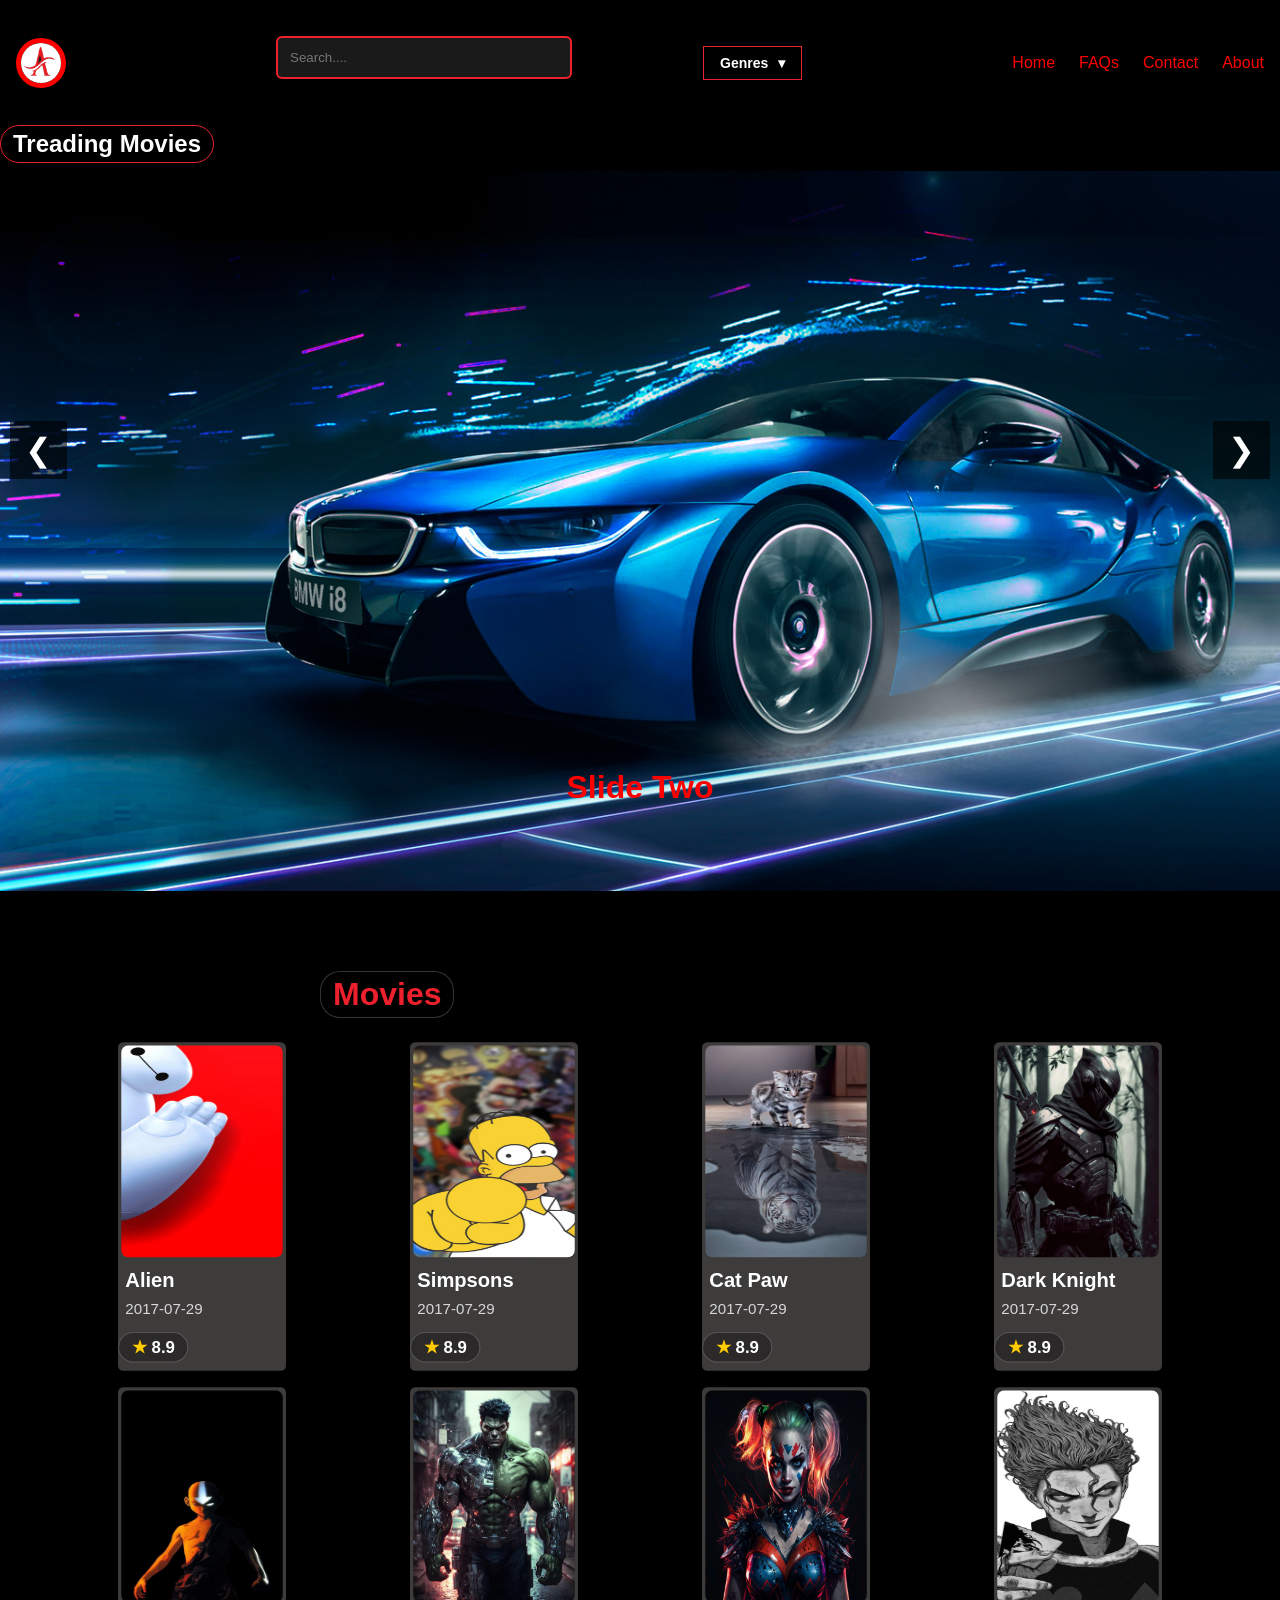
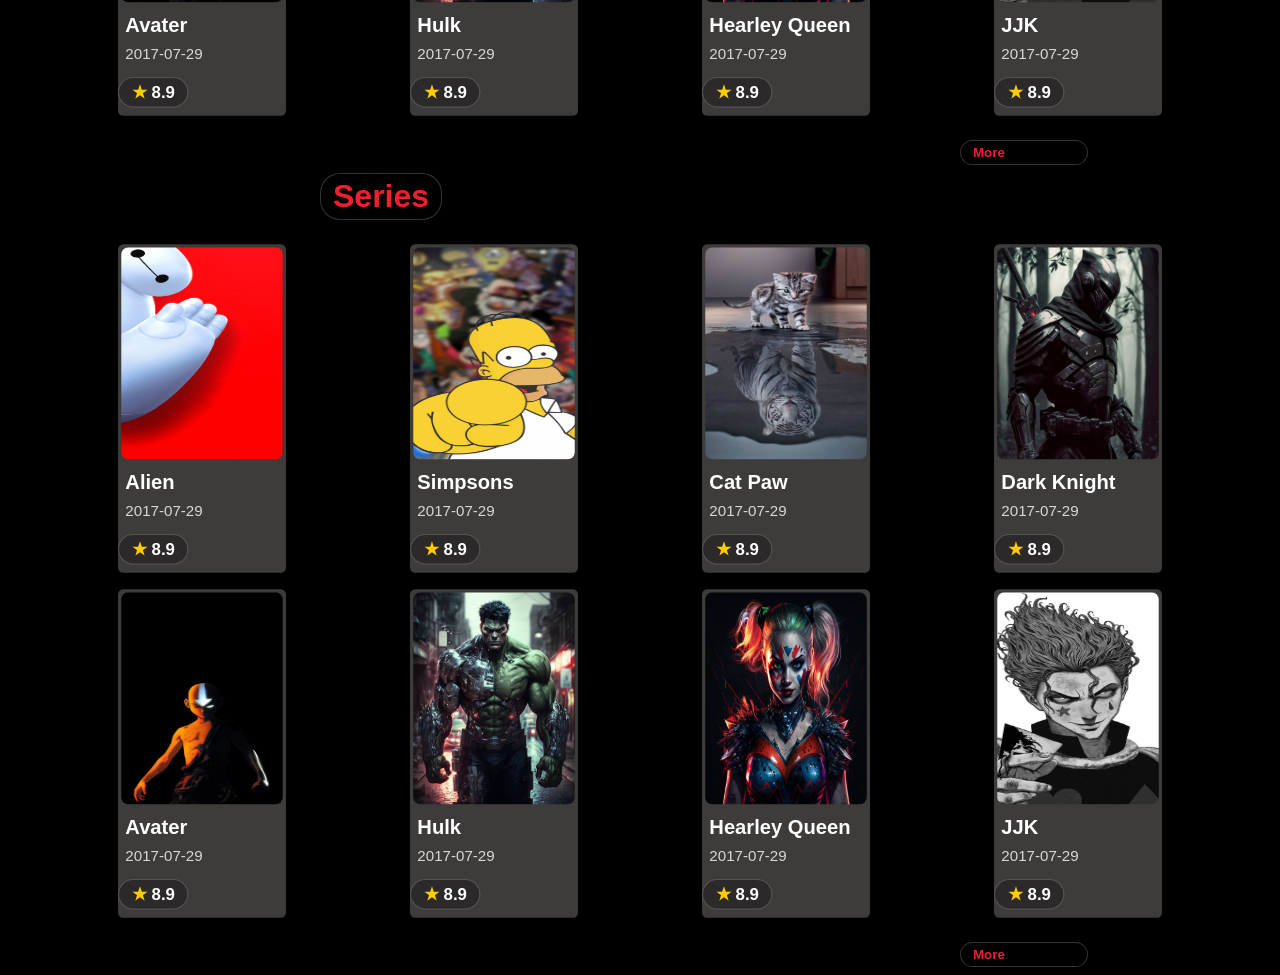
==== Movie Project/index.html @ 7c834215 "Add files via upload" ====
<!doctype html>
<html lang="en">
  <head>
    <meta charset="UTF-8" />
    <meta name="viewport" content="width=device-width, initial-scale=1.0" />
    <title>Document</title>
    <link rel="stylesheet" href="index.css" />
  </head>
  <body>
    <nav>
      <div class="logo">
        <img src="img/Logo.png" alt="logo" />
      </div>

      <div class="search-container">
        <input
          type="text"
          id="searchInput"
          placeholder="Search...."
          onkeyup="searchFunction()"
          autocomplete="on"
        />
      </div>
      <div class="category">
        <button class="drop-btn" id="categoryBtn">
          Genres <span class="arrow">&#9662</span>
        </button>
        
        <div class="drop-content" id="categoryMenu">
          <div class="drop-grid">
         <a href="#">Action</a>
         <a href="#">Anime</a>
         <a href="#">Comedies</a>
         <a href="#">Documentaries</a>
         <a href="#">Dramas</a>
         <a href="#">Horro</a>
         <a href="#">Sci-Fi</a>
         <a href="#">Thriller</a>
          </div>
        </div>
      </div>

      <div class="bars">
        <div class="bar"></div>
        <div class="bar"></div>
        <div class="bar"></div>
      </div>

      <ul class="navlist">
        <li><a href="#">Home</a></li>
        <li><a href="#">FAQs</a></li>
        <li><a href="#">Contact</a></li>
        <li><a href="#">About</a></li>
      </ul>
    </nav>

    <h2>Treading Movies</h2>
    <div class="slider-cont">
      <div class="slide slide-1">
        <img src="img/Img(1).jpg" alt="" />
        <h1>Slide One</h1>
      </div>

      <div class="slide slide-2">
        <!-- <img src="img/Img(2).jpg" alt="" /> -->
        <h1>Slide Two</h1>
      </div>

      <div class="slide slide-3">
        <!-- <img src="img/Img(3).jpg" alt="" /> -->
        <h1>Slide Three</h1>
      </div>

      <div class="slide slide-4">
        <!-- <img src="img/Img(4).jpg" alt="" /> -->
        <h1>Slide Four</h1>
      </div>
    </div>

    <button id="prev" class="nav-btn left">❮</button>
    <button id="next" class="nav-btn right">❯</button>


    <section class="movie-card">
      <p class="movie-type">Movies</p>
      <section class="movie-card-1">
        <div class="card-box">
          <img src="img/card (1).png" />
          <h3>Alien</h3>
           <p class="release-date">2017-07-29</p>
          <div class="release-badge">
            <span class="star">&#9733</span>
            <span class="score">8.9</span>
          </div>
        </div>

        <div class="card-box">
          <img src="img/card (2).jpg" />
          <h3>Simpsons</h3>
           <p class="release-date">2017-07-29</p>
          <div class="release-badge">
            <span class="star">&#9733</span>
            <span class="score">8.9</span>
          </div>
        </div>

        <div class="card-box">
          <img src="img/card (3).jpg" />
          <h3>Cat Paw</h3>
          <p class="release-date">2017-07-29</p>
          <div class="release-badge">
            <span class="star">&#9733</span>
            <span class="score">8.9</span>
          </div>
        </div>

        <div class="card-box">
          <img src="img/card (4).jpg" />
          <h3>Dark Knight</h3>
           <p class="release-date">2017-07-29</p>
          <div class="release-badge">
            <span class="star">&#9733</span>
            <span class="score">8.9</span>
          </div>
        </div>

      </section>
      
      <section class="movie-card-2">
        <div class="card-box">
          <img src="img/card (5).jpg" />
          <h3>Avater</h3>
           <p class="release-date">2017-07-29</p>
          <div class="release-badge">
            <span class="star">&#9733</span>
            <span class="score">8.9</span>
          </div>
        </div>
        

        <div class="card-box">
          <img src="img/card (6).jpg" />
          <h3>Hulk</h3>
           <p class="release-date">2017-07-29</p>
          <div class="release-badge">
            <span class="star">&#9733</span>
            <span class="score">8.9</span>
          </div>
        </div>

        <div class="card-box">
          <img src="img/card (7).jpg" />
          <h3>Hearley Queen</h3>
           <p class="release-date">2017-07-29</p>
          <div class="release-badge">
            <span class="star">&#9733</span>
            <span class="score">8.9</span>
          </div>
        </div>

        <div class="card-box">
          <img src="img/card (8).jpg" />
          <h3>JJK</h3>
           <p class="release-date">2017-07-29</p>
          <div class="release-badge">
            <span class="star">&#9733</span>
            <span class="score">8.9</span>
          </div>
        </div>
      </section>
      <button>More</button>
    </section>

    
    <section class="movie-card">
       <p class="movie-type">Series</p>
      <section class="movie-card-1">
        <div class="card-box">
          <img src="img/card (1).png" />
          <h3>Alien</h3>
           <p class="release-date">2017-07-29</p>
          <div class="release-badge">
            <span class="star">&#9733</span>
            <span class="score">8.9</span>
          </div>
        </div>

        <div class="card-box">
          <img src="img/card (2).jpg" />
          <h3>Simpsons</h3>
           <p class="release-date">2017-07-29</p>
          <div class="release-badge">
            <span class="star">&#9733</span>
            <span class="score">8.9</span>
          </div>
        </div>

        <div class="card-box">
          <img src="img/card (3).jpg" />
          <h3>Cat Paw</h3>
          <p class="release-date">2017-07-29</p>
          <div class="release-badge">
            <span class="star">&#9733</span>
            <span class="score">8.9</span>
          </div>
        </div>

        <div class="card-box">
          <img src="img/card (4).jpg" />
          <h3>Dark Knight</h3>
           <p class="release-date">2017-07-29</p>
          <div class="release-badge">
            <span class="star">&#9733</span>
            <span class="score">8.9</span>
          </div>
        </div>

      </section>
      
      <section class="movie-card-2">
        <div class="card-box">
          <img src="img/card (5).jpg" />
          <h3>Avater</h3>
           <p class="release-date">2017-07-29</p>
          <div class="release-badge">
            <span class="star">&#9733</span>
            <span class="score">8.9</span>
          </div>
        </div>
        

        <div class="card-box">
          <img src="img/card (6).jpg" />
          <h3>Hulk</h3>
           <p class="release-date">2017-07-29</p>
          <div class="release-badge">
            <span class="star">&#9733</span>
            <span class="score">8.9</span>
          </div>
        </div>

        <div class="card-box">
          <img src="img/card (7).jpg" />
          <h3>Hearley Queen</h3>
           <p class="release-date">2017-07-29</p>
          <div class="release-badge">
            <span class="star">&#9733</span>
            <span class="score">8.9</span>
          </div>
        </div>

        <div class="card-box">
          <img src="img/card (8).jpg" />
          <h3>JJK</h3>
           <p class="release-date">2017-07-29</p>
          <div class="release-badge">
            <span class="star">&#9733</span>
            <span class="score">8.9</span>
          </div>
        </div>
      </section>
      <button>More</button>
    </section>
    <script src="index.js"></script>
  </body>
</html>
---- Movie Project/index.css ----
* {
  box-sizing: border-box;
  padding: 0;
  margin: 0;
}

body {
  font-family: "Franklin Gothic Medium", "Arial Narrow", Arial, sans-serif;
  background-color: black;
  /* color: white; */
  width: 100%;
  height: 100vh;
}

body h2 {
  color: white;
  display: inline-flex;
  align-items: center;
  background-color: rgba(0, 0, 0, 0.3);
  padding: 4px 12px;
  border: 1px solid #ed212d;
  border-radius: 20px;
  font-weight: bold;
  margin-bottom: 0.5rem;
}

.movie-type {
  color: #ed212d;
  display: inline-flex;
  align-items: center;
  margin-left: 25%;
  background-color: rgba(0, 0, 0, 0.3);
  padding: 4px 12px;
  border: 1px solid rgba(255, 255, 255, 0.2);
  border-radius: 20px;
  font-weight: bold;
  font-size: xx-large;
  /* margin-top: 0.5rem; */
  width: fit-content;
}

nav {
  display: flex;
  justify-content: space-between;
  padding: 1rem;
  align-items: center;
}
nav .logo {
  width: 50px;
  height: 50px;
  border: 5px solid red;
  border-radius: 50%;
  overflow: hidden;
}
nav img {
  width: 100%;
  height: 100%;
}

.navlist {
  display: flex;
  flex-direction: row;
  justify-content: space-evenly;
  /* background-color: pink; */
  gap: 1.5rem;
  list-style-type: none;
}

.search-container {
  padding: 20px;
  max-width: 100rem;
}

#searchInput {
  width: 150%;
  padding: 12px;
  background-color: #1a1a1a;
  border: 2px solid #ed212d;
  border-radius: 6px;
  color: white;
  margin-bottom: 10px;
}

/* #movieList {
  list-style: none;
  padding: 0;
}

#movieList li {
  padding: 10px;
  border-bottom: 1px solid #333;
  color: #ccc;
  display: block;
} */

.category {
  position: relative;
  display: inline-block;
  margin: 20px;
}

.drop-btn {
  background-color: #000;
  display: flex;
  color: white;
  padding: 8px 16px;
  font-size: 14px;
  font-weight: bold;
  border: 1px solid #ed212d;
  cursor: pointer;
  align-items: center;
  gap: 10px;
}

.drop-btn:hover {
  background-color: #111;
}

.drop-content {
  display: none;
  position: absolute;
  background-color: rgba(0, 0, 0, 0.9);
  min-width: 400px;
  border: 1px solid #333;
  z-index: 10;
  top: 100%;
}

.drop-content.show {
  display: block;
}

.drop-grid {
  display: grid;
  grid-template-columns: 1fr 1fr 1fr;
  padding: 15px;
}

.drop-grid a {
  color: #ccc;
  padding: 8px;
  text-decoration: none;
  font-size: 13px;
}

.drop-grid a:hover {
  color: #ed212d;
  text-decoration: underline;
}

@media screen and (max-width: 860px) {
  .search-container {
    display: flex;
    flex-direction: column;
    width: 130px;
    margin-left: 0px;
  }

  .category {
    margin-left: 30px;
  }

  .drop-grid {
    display: grid;
    grid-template-columns: 1fr 1fr;
    padding: 15px;
  }
}

/* @media screen and (width: 768px) {
  .search-container {
    display: flex;
    flex-direction: column;
    width: 130px;
    margin-left: 0px;
  }

  .category {
    margin-left: 30px;
  }

  .drop-grid {
    display: grid;
    grid-template-columns: 1fr 1fr;
    padding: 15px;
  }
} */

/* @media screen and (max-width: 512px) {
  .movie-card {
    display: grid;
    grid-template-columns: auto;
  }
} */

.navlist a {
  color: red;
  font-size: 1rem;
  text-decoration: none;
}
nav.bars {
  display: flex;
  border: 10px solid red;
  color: blue;
}

.bars {
  display: flex;
  flex-direction: column;
  gap: 3px;
  cursor: pointer;
  display: none;
}

.bar {
  height: 4px;
  width: 2rem;
  background-color: red;
  transition: all 1s ease-out;
}

@media screen and (max-width: 512px) {
  nav {
    position: relative;
  }

  .navlist {
    display: none;
  }

  .bars {
    display: flex;
  }

  .navlist.active {
    display: flex;
    flex-direction: column;
    position: absolute;
    background-color: black;
    top: 100%;
    right: 0;
    padding: 10px;
  }

  .bars.hamburgerIsActive div:nth-child(2) {
    transform: translateX(300%);
  }

  .bars.hamburgerIsActive div:nth-child(1) {
    rotate: 45deg;
    transform: translateY(50%);
  }

  .bars.hamburgerIsActive div:nth-child(3) {
    rotate: -45deg;
    transform: translateY(-50%);
  }
}

.slide {
  height: 80vh;
  width: 100%;
  display: flex;
  justify-content: center;
  align-items: center;
  /* color: white;
  font-size: 3rem; */
  position: absolute;
  transition: opacity 1s ease-in-out;
  background-size: cover;
  background-repeat: no-repeat;
  background-position: center;
}

.slide h1 {
  margin-top: 40%;
  color: red;
}

.slide-1 {
  opacity: 0;
  /* background-image: url(./img/Img\(1\)); */
  width: 100%;
}

/* .slide-1 img {
  width: 100%;
  height: 90%;
  display: flex;
  flex-direction: column;
} */

.slide-2 {
  opacity: 0;
  background-image: url(./img/Img\(2\).jpg);
}

.slide-3 {
  opacity: 0;
  background-image: url(./img/Img\(3\).jpg);
}

.slide-4 {
  opacity: 0;
  background-image: url(./img/Img\(4\).jpg);
}
.slider-cont img {
  max-height: 30px;
}
/* #next {
  background-color: red;
  bottom: 0;
  position: absolute;
} */

.slider-cont {
  position: relative;
  height: 80vh;
  margin-bottom: 5rem;
}

.nav-btn {
  position: absolute;
  top: 50%;
  transform: translateY(-50%);
  background: rgba(0, 0, 0, 0.6);
  color: white;
  border: none;
  font-size: 2rem;
  padding: 10px 15px;
  cursor: pointer;
  z-index: 10;
}

/* left button */
.left {
  left: 10px;
}

/* right button */
.right {
  right: 10px;
}

/* @media screen and (max-width: 512px;){
  .slider-cont {
    width:500px;
    height: 20px;
    background-color: #ffcc00;
  }

  .slide{
    background-color: blue;
  }

} */

.movie-card {
  display: flex;
  flex-direction: column;
  gap: 2rem;
  /* padding: 2rem; */
}

.movie-card button {
  width: 10%;
  cursor: pointer;
  margin-left: 75%;
  color: #ed212d;
  display: inline-flex;
  align-items: center;
  background-color: rgba(0, 0, 0, 0.3);
  padding: 4px 12px;
  border: 1px solid rgba(255, 255, 255, 0.2);
  border-radius: 20px;
  font-weight: bold;
  margin-bottom: 0.5rem;
}

.movie-card-1 {
  display: flex;
  justify-content: space-evenly;
  /* display: grid;
  grid-template-columns: repeat(auto-fit, minmax(200px, 1fr)); */
  gap: 10px;
}

.movie-card-2 {
  display: flex;
  justify-content: space-evenly;
  gap: 10px;
}

.card-box {
  background-color: rgb(62, 59, 59);
  color: white;
  border-radius: 5px;
  /* box-shadow: #9e1818; */
  overflow: hidden;
  cursor: pointer;
  transition: 0.3s;
  transform: scale(1.05);
}

.card-box img {
  width: 10rem;
  height: 13rem;
  padding: 3px;
  border-radius: 10px;
}

.card-box h3 {
  font-size: 1.2rem;
  margin-bottom: 0px;
  padding: 4px 7px;
}

.release-date {
  font-size: 0.9rem;
  opacity: 0.8;
  margin-bottom: 10px;
  padding: 4px 7px;
}

.release-badge {
  display: inline-flex;
  align-items: center;
  background-color: rgba(0, 0, 0, 0.3);
  padding: 4px 12px;
  border: 1px solid rgba(255, 255, 255, 0.2);
  border-radius: 20px;
  font-weight: bold;
  margin-bottom: 0.5rem;
}

.star {
  color: #ffcc00;
  margin-right: 5px;
  font-size: 1rem;
}

#rating {
  font-size: x-small;
  border: 3px solid #333;
  border-radius: 5px;
}

/* .movie-card button {
} */

@media screen and (max-width: 512px) {
  .movie-card {
    display: grid;
    grid-template-columns: auto;
    padding: 0;
    justify-content: center;
  }

  .movie-card-1 {
    width: 400px;
    display: grid;
    grid-template-columns: auto auto;
    justify-content: space-evenly;
    /* gap: 20px; */
    /* padding: 0; */
  }
  .movie-card-2 {
    width: 400px;
    display: grid;
    grid-template-columns: auto auto;
    justify-content: space-evenly;
    /* gap: 20px;} */
  }
}
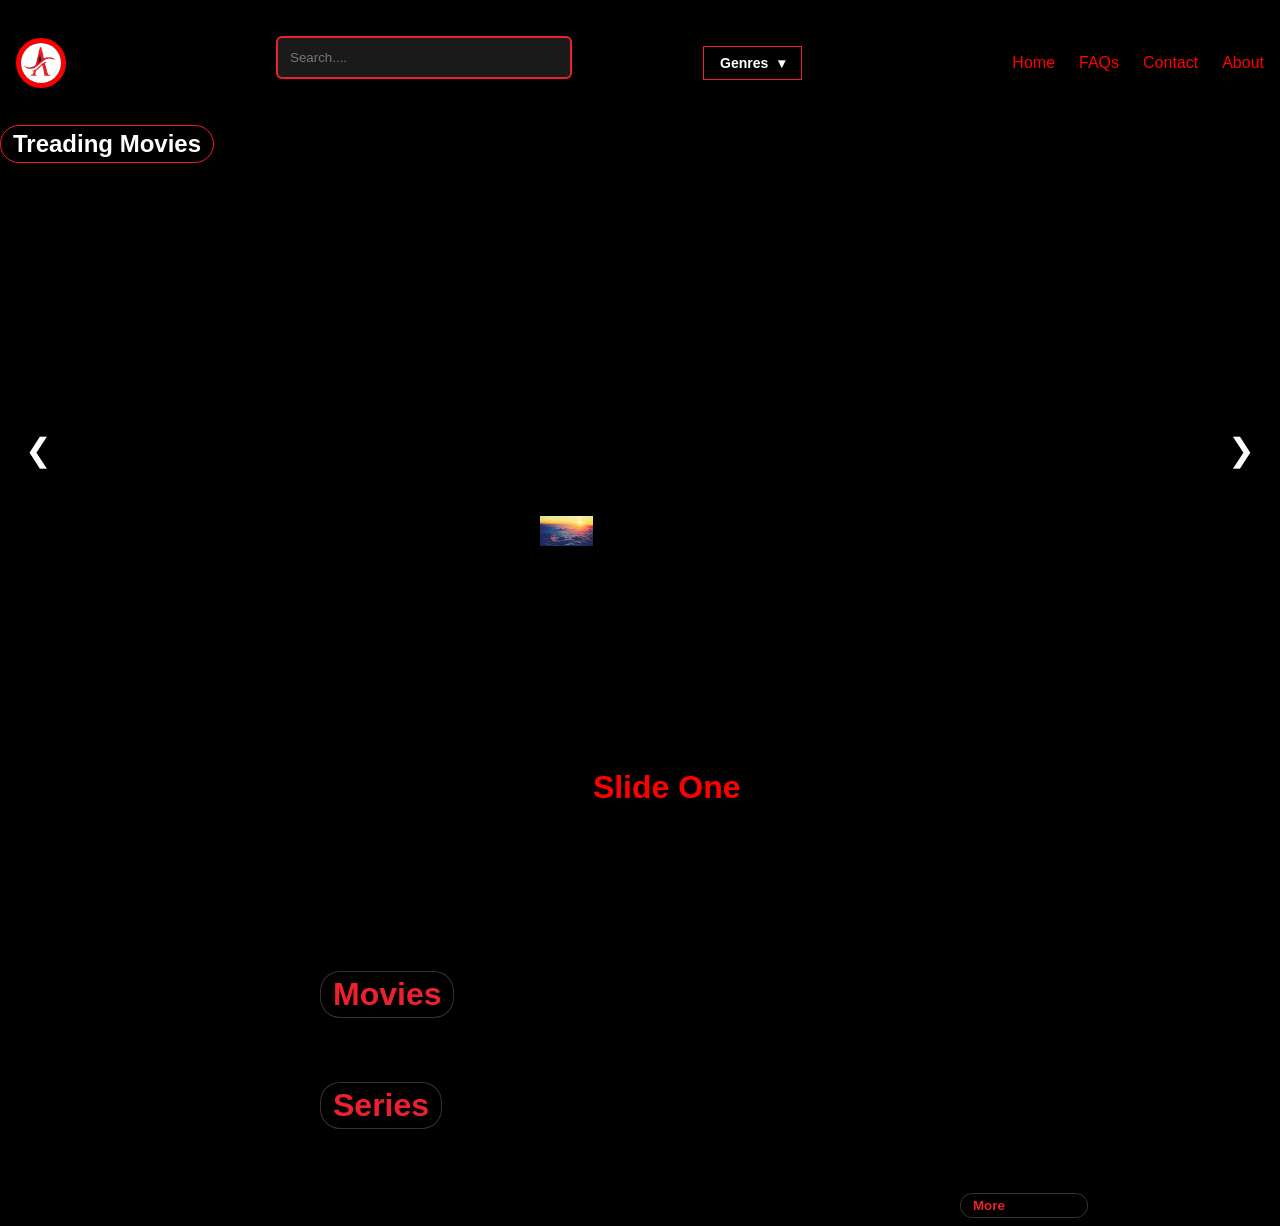
==== commit ebcef9fe: "added api feature guide" ====
--- a/Movie Project/index.html
+++ b/Movie Project/index.html
@@ -84,180 +84,17 @@
     <section class="movie-card">
       <p class="movie-type">Movies</p>
       <section class="movie-card-1">
-        <div class="card-box">
-          <img src="img/card (1).png" />
-          <h3>Alien</h3>
-           <p class="release-date">2017-07-29</p>
-          <div class="release-badge">
-            <span class="star">&#9733</span>
-            <span class="score">8.9</span>
-          </div>
-        </div>
-
-        <div class="card-box">
-          <img src="img/card (2).jpg" />
-          <h3>Simpsons</h3>
-           <p class="release-date">2017-07-29</p>
-          <div class="release-badge">
-            <span class="star">&#9733</span>
-            <span class="score">8.9</span>
-          </div>
-        </div>
-
-        <div class="card-box">
-          <img src="img/card (3).jpg" />
-          <h3>Cat Paw</h3>
-          <p class="release-date">2017-07-29</p>
-          <div class="release-badge">
-            <span class="star">&#9733</span>
-            <span class="score">8.9</span>
-          </div>
-        </div>
-
-        <div class="card-box">
-          <img src="img/card (4).jpg" />
-          <h3>Dark Knight</h3>
-           <p class="release-date">2017-07-29</p>
-          <div class="release-badge">
-            <span class="star">&#9733</span>
-            <span class="score">8.9</span>
-          </div>
-        </div>
+      
 
       </section>
       
-      <section class="movie-card-2">
-        <div class="card-box">
-          <img src="img/card (5).jpg" />
-          <h3>Avater</h3>
-           <p class="release-date">2017-07-29</p>
-          <div class="release-badge">
-            <span class="star">&#9733</span>
-            <span class="score">8.9</span>
-          </div>
-        </div>
-        
-
-        <div class="card-box">
-          <img src="img/card (6).jpg" />
-          <h3>Hulk</h3>
-           <p class="release-date">2017-07-29</p>
-          <div class="release-badge">
-            <span class="star">&#9733</span>
-            <span class="score">8.9</span>
-          </div>
-        </div>
-
-        <div class="card-box">
-          <img src="img/card (7).jpg" />
-          <h3>Hearley Queen</h3>
-           <p class="release-date">2017-07-29</p>
-          <div class="release-badge">
-            <span class="star">&#9733</span>
-            <span class="score">8.9</span>
-          </div>
-        </div>
-
-        <div class="card-box">
-          <img src="img/card (8).jpg" />
-          <h3>JJK</h3>
-           <p class="release-date">2017-07-29</p>
-          <div class="release-badge">
-            <span class="star">&#9733</span>
-            <span class="score">8.9</span>
-          </div>
-        </div>
-      </section>
-      <button>More</button>
-    </section>
+     
 
     
     <section class="movie-card">
        <p class="movie-type">Series</p>
-      <section class="movie-card-1">
-        <div class="card-box">
-          <img src="img/card (1).png" />
-          <h3>Alien</h3>
-           <p class="release-date">2017-07-29</p>
-          <div class="release-badge">
-            <span class="star">&#9733</span>
-            <span class="score">8.9</span>
-          </div>
-        </div>
-
-        <div class="card-box">
-          <img src="img/card (2).jpg" />
-          <h3>Simpsons</h3>
-           <p class="release-date">2017-07-29</p>
-          <div class="release-badge">
-            <span class="star">&#9733</span>
-            <span class="score">8.9</span>
-          </div>
-        </div>
-
-        <div class="card-box">
-          <img src="img/card (3).jpg" />
-          <h3>Cat Paw</h3>
-          <p class="release-date">2017-07-29</p>
-          <div class="release-badge">
-            <span class="star">&#9733</span>
-            <span class="score">8.9</span>
-          </div>
-        </div>
-
-        <div class="card-box">
-          <img src="img/card (4).jpg" />
-          <h3>Dark Knight</h3>
-           <p class="release-date">2017-07-29</p>
-          <div class="release-badge">
-            <span class="star">&#9733</span>
-            <span class="score">8.9</span>
-          </div>
-        </div>
-
-      </section>
-      
-      <section class="movie-card-2">
-        <div class="card-box">
-          <img src="img/card (5).jpg" />
-          <h3>Avater</h3>
-           <p class="release-date">2017-07-29</p>
-          <div class="release-badge">
-            <span class="star">&#9733</span>
-            <span class="score">8.9</span>
-          </div>
-        </div>
+      <section class="movie-card-1" id="series-container">
         
-
-        <div class="card-box">
-          <img src="img/card (6).jpg" />
-          <h3>Hulk</h3>
-           <p class="release-date">2017-07-29</p>
-          <div class="release-badge">
-            <span class="star">&#9733</span>
-            <span class="score">8.9</span>
-          </div>
-        </div>
-
-        <div class="card-box">
-          <img src="img/card (7).jpg" />
-          <h3>Hearley Queen</h3>
-           <p class="release-date">2017-07-29</p>
-          <div class="release-badge">
-            <span class="star">&#9733</span>
-            <span class="score">8.9</span>
-          </div>
-        </div>
-
-        <div class="card-box">
-          <img src="img/card (8).jpg" />
-          <h3>JJK</h3>
-           <p class="release-date">2017-07-29</p>
-          <div class="release-badge">
-            <span class="star">&#9733</span>
-            <span class="score">8.9</span>
-          </div>
-        </div>
       </section>
       <button>More</button>
     </section>
--- a/Movie Project/index.css
+++ b/Movie Project/index.css
@@ -378,11 +378,14 @@
 }
 
 .movie-card-1 {
-  display: flex;
+  /* display: flex;
   justify-content: space-evenly;
+  flex-wrap: wrap; */
   /* display: grid;
   grid-template-columns: repeat(auto-fit, minmax(200px, 1fr)); */
-  gap: 10px;
+  display: grid;
+  grid-template-columns: repeat(4,1fr);
+  gap: 1rem;
 }
 
 .movie-card-2 {
@@ -400,6 +403,8 @@
   cursor: pointer;
   transition: 0.3s;
   transform: scale(1.05);
+  width: 10rem;
+  flex-shrink:0;
 }
 
 .card-box img {
